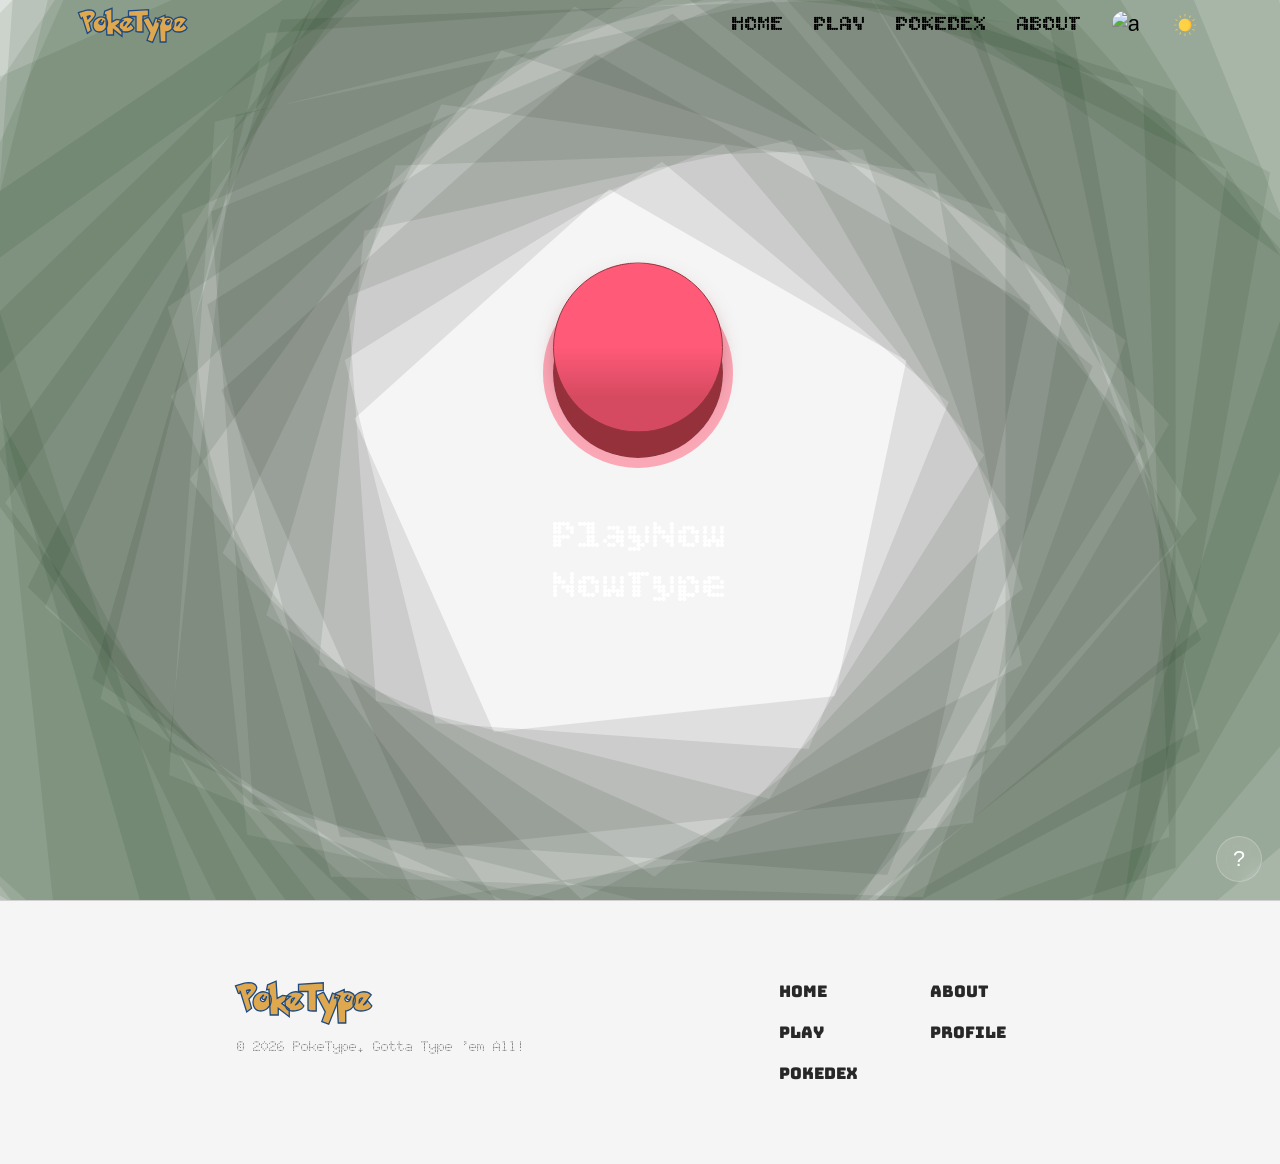
==== play/index.html @ 8fdbaba6 "Initial commit" ====
<!doctype html>
<html lang="en">
  <head>
    <meta charset="UTF-8" />
    <meta name="viewport" content="width=device-width, initial-scale=1.0" />
    <title>Play</title>
    <link rel="stylesheet" href="/css/style.css" />
    <link rel="icon" type="image/png" href="../assets/images/pokeball.png" />
  </head>
  <body>
    <style>
      .help-button {
        position: fixed;
        right: 18px;
        bottom: 18px;
        width: 46px;
        height: 46px;
        border-radius: 50%;
        display: flex;
        align-items: center;
        justify-content: center;
        background: rgba(255, 255, 255, 0.12);
        color: white;
        text-decoration: none;
        font-size: 1.35rem;
        border: 1px solid rgba(255, 255, 255, 0.22);
        backdrop-filter: blur(8px);
        z-index: 1001;
      }

      .help-button:hover {
        background: rgba(255, 255, 255, 0.22);
      }
      .redbtn {
        --primary: 255, 90, 120;
        --secondary: 150, 50, 60;
        width: 170px;
        height: 170px;
        border: none;
        outline: none;
        cursor: pointer;
        user-select: none;
        touch-action: manipulation;
        outline: 10px solid rgb(var(--primary), 0.5);
        border-radius: 100%;
        position: relative;
        transition: 0.3s;
      }

      .redbtn .back {
        background: rgb(var(--secondary));
        border-radius: 100%;
        position: absolute;
        left: 0;
        top: 0;
        width: 100%;
        height: 100%;
      }

      .redbtn .front {
        background: linear-gradient(
          0deg,
          rgba(var(--primary), 0.6) 20%,
          rgba(var(--primary)) 50%
        );
        box-shadow: 0 0.5em 1em -0.2em rgba(var(--secondary), 0.5);
        border-radius: 100%;
        position: absolute;
        border: 1px solid rgb(var(--secondary));
        left: 0;
        top: 0;
        width: 100%;
        height: 100%;
        display: flex;
        justify-content: center;
        align-items: center;
        font-size: 1.2rem;
        font-weight: 600;
        font-family: inherit;
        transform: translateY(-15%);
        transition: 0.15s;
        color: rgb(var(--secondary));
      }

      .redbtn:active .front {
        transform: translateY(0%);
        box-shadow: 0 0;
      }
      .floating {
        animation-name: floating;
        animation-duration: 0.8s;
        animation-iteration-count: infinite;
        animation-timing-function: ease-in-out;
      }

      @keyframes floating {
        from {
          transform: translate(0, 0px);
          color: red;
        }
        65% {
          transform: translate(0, 10px);
          color: yellow;
        }
        to {
          transform: translate(0, -0px);
          color: green;
        }
      }

      #ssection {
        background-color: var(--bg-color);
        background-image: url("data:image/svg+xml,%3Csvg xmlns='http://www.w3.org/2000/svg' viewBox='0 0 2000 1500'%3E%3Cdefs%3E%3Cpath fill='none' stroke-width='155.3' stroke-opacity='0.09' id='a' d='M0.74-509.63l485.39 352.65l-185.4 570.61h-599.97l-185.4-570.61L0.74-509.63 M0.74-510.87l-486.56 353.51l185.85 571.99h601.42L487.3-157.36L0.74-510.87L0.74-510.87z'/%3E%3C/defs%3E%3Cg style='transform-origin:center'%3E%3Cg transform='' style='transform-origin:center'%3E%3Cg transform='rotate(-160 0 0)' style='transform-origin:center'%3E%3Cg transform='translate(1000 750)'%3E%3Cuse stroke='%23000' href='%23a' transform='rotate(10 0 0) scale(1.1)'/%3E%3Cuse stroke='%23001500' href='%23a' transform='rotate(20 0 0) scale(1.2)'/%3E%3Cuse stroke='%23001700' href='%23a' transform='rotate(30 0 0) scale(1.3)'/%3E%3Cuse stroke='%23001900' href='%23a' transform='rotate(40 0 0) scale(1.4)'/%3E%3Cuse stroke='%23001c00' href='%23a' transform='rotate(50 0 0) scale(1.5)'/%3E%3Cuse stroke='%23001e00' href='%23a' transform='rotate(60 0 0) scale(1.6)'/%3E%3Cuse stroke='%23001f00' href='%23a' transform='rotate(70 0 0) scale(1.7)'/%3E%3Cuse stroke='%23002100' href='%23a' transform='rotate(80 0 0) scale(1.8)'/%3E%3Cuse stroke='%23002300' href='%23a' transform='rotate(90 0 0) scale(1.9)'/%3E%3Cuse stroke='%23002500' href='%23a' transform='rotate(100 0 0) scale(2)'/%3E%3Cuse stroke='%23002800' href='%23a' transform='rotate(110 0 0) scale(2.1)'/%3E%3Cuse stroke='%23002a00' href='%23a' transform='rotate(120 0 0) scale(2.2)'/%3E%3Cuse stroke='%23002d00' href='%23a' transform='rotate(130 0 0) scale(2.3)'/%3E%3Cuse stroke='%23003000' href='%23a' transform='rotate(140 0 0) scale(2.4)'/%3E%3Cuse stroke='%23003200' href='%23a' transform='rotate(150 0 0) scale(2.5)'/%3E%3Cuse stroke='%23003500' href='%23a' transform='rotate(160 0 0) scale(2.6)'/%3E%3C/g%3E%3C/g%3E%3C/g%3E%3C/g%3E%3C/svg%3E");
        background-attachment: fixed;
        background-size: cover;
      }
    </style>
    <div id="navbar"></div>
    <section
      style="
        height: 100vh;
        width: 100vw;
        display: flex;
        align-items: center;
        justify-content: center;
      "
      id="ssection"
    >
      <div>
        <a href="play.html"
          ><button class="redbtn">
            <span class="back"></span>
            <span class="front"></span></button
        ></a>
        <p
          style="
            color: white;
            font-size: 42px;
            margin-top: 50px;
            text-align: center;
            font-family: &quot;bitcountFont&quot;, sans-serif;
          "
          class="floating"
        >
          PlayNow
          <br />
          NowType
        </p>
      </div>
      <a href="/about.html" id="helpButton" class="help-button">?</a>
    </section>
    <div id="footer"></div>
    <script src="/js/main.js"></script>
  </body>
</html>
---- css/style.css ----
@font-face {
  font-family: "pokesolidFont";
  src: url("/fonts/pokesolid.ttf") format("truetype");
  font-weight: normal;
  font-style: normal;
}
@font-face {
  font-family: "bitcountFont";
  src: url("/fonts/bitcount.ttf") format("truetype");
  font-weight: normal;
  font-style: normal;
}
@font-face {
  font-family: "bungeeFont";
  src: url("/fonts/bungee.ttf") format("truetype");
  font-weight: normal;
  font-style: normal;
}
@font-face {
  font-family: "dotoFont";
  src: url("/fonts/doto.ttf") format("truetype");
  font-weight: normal;
  font-style: normal;
}
@font-face {
  font-family: "nableFont";
  src: url("/fonts/nable.ttf") format("truetype");
  font-weight: normal;
  font-style: normal;
}
@font-face {
  font-family: "greatvibesFont";
  src: url("/fonts/greatvibes.ttf") format("truetype");
  font-weight: normal;
  font-style: normal;
}
* {
  margin: 0;
  padding: 0;
  box-sizing: border-box;
  font-family: sans-serif;
}

body {
  background-color: var(--bg-color, #0d0810);
  overflow-x: hidden;
}
.hero {
  position: relative;
  height: 100vh;
  overflow: hidden;
  display: flex;
  align-items: center;
  justify-content: center;
}
.heroimage {
  position: absolute;
  right: 0;
  bottom: 0;
  width: auto;
  height: 435px;
}
.heroimage1 {
  position: absolute;
  left: 0;
  bottom: 0;
  margin: 20px;
  margin-left: 30px;
  display: flex;
  z-index: 2;
  align-items: center;
}
.heroimage1 img {
  height: auto;
  width: 180px;
}
.heroimage1 p {
  color: rgb(132, 174, 50);
  margin-left: 10px;
  font-size: 40px;
  font-family: "bitcountFont", sans-serif;
}
.bg-video {
  position: absolute;
  top: 50%;
  left: 50%;
  width: 100%;
  height: 100%;
  object-fit: cover;
  transform: translate(-50%, -50%);
  z-index: -2;
}

.overlay {
  position: absolute;
  width: 100%;
  height: 100%;
  background: rgba(0, 0, 0, 0.65);
  z-index: -1;
}

.hero-content {
  color: white;
  text-align: center;
}

.title {
  font-size: 120px;
  font-weight: bolder;
  color: #dfa84e;
  font-family: "pokesolidFont", sans-serif;
  -webkit-text-stroke: 4px rgb(29, 74, 129);
}

.description {
  font-size: 22px;
  max-width: 700px;
  margin: 20px auto 0 auto;
  line-height: 1.6;
  text-align: center;
  font-family: "dotoFont", sans-serif;
  margin-bottom: 20px;
}

.btn1 {
  color: #abebdc;
  background-color: transparent;
  border: 1.5px solid #abebdc;
  text-decoration: none;
  border-radius: 2px;
  padding: 5px 15px 5px 15px;
  font-size: 20px;
  font-weight: 500;
  cursor: pointer;
}
.btn1:hover {
  background-color: #9acec2;
  color: #754b49;
  border-radius: 0 15px 0 15px;
}
.wave1 {
  width: 100%;
  position: absolute;
  bottom: -30px;
  z-index: 1;
}

:root {
  --bg-color: #0d0810;
  --text-color: #ffffff;
  --title-color: #dfa84e;
  --btn-color: #abebdc;
  --nav-logo-color: #dfa84e;
  --nav-link-color: rgb(223, 223, 223);
  --nav-link-hover: #8eb53f;
}

.theme-light {
  --bg-color: #f5f5f5;
  --text-color: #111111;
  --normal-text: #000;
  --about-text: rgb(40, 40, 40);
  --nav-logo-color: #0d0810;
  --nav-link-color: #0d0810;
  --nav-link-hover: #4a7a2a;
  --footer-border: rgba(63, 63, 63, 0.2);
}

.theme-dark {
  --bg-color: #0d0810;
  --text-color: #ffffff;
  --normal-text: #fff;
  --about-text: rgb(214, 214, 214);
  --nav-logo-color: #dfa84e;
  --nav-link-color: rgb(223, 223, 223);
  --nav-link-hover: #8eb53f;
  --footer-border: rgba(255, 255, 255, 0.2);
}

/* 2nd */
#section1 {
  height: 100vh;
  display: flex;
  width: 100%;
  justify-items: center;
  justify-content: center;
  align-items: center;
  padding: 0px 200px 0px 200px;
}
.section1box {
  display: flex;
  width: auto;
  height: auto;
}

.pokedex {
  font-size: 92px;
  font-weight: bolder;
  color: #df4e4e;
  font-family: "bitcountFont", sans-serif;
}
.colorbox {
  background-size: cover;
  background-repeat: no-repeat;
  position: relative;
  flex: 6;
  height: auto;
  background-image: url("/assets/images/balls.gif");
  border-radius: 10px;
}

/* 3rd */
#section2 {
  height: 70vh;
  width: 100%;
  display: flex;
  align-items: center;
  justify-content: center;
  color: var(--normal-text);
  font-size: 72px;
  text-align: center;
  padding: 0 50px;
  font-family: "bitcountFont", sans-serif;
}
#section2 u {
  font-family: "bitcountFont", sans-serif;
}

/* 4th */
#section4 {
  display: flex;
  width: 100%;
  align-items: center;
  justify-content: center;
  min-height: 75vh;
}
.cardcontainer {
  display: flex;
  justify-content: space-between;
  width: 75%;
}
.card1 {
  background-color: #ee5522;
  background-image: url("data:image/svg+xml,%3Csvg xmlns='http://www.w3.org/2000/svg' viewBox='0 0 2000 1500'%3E%3Cdefs%3E%3CradialGradient id='a' gradientUnits='objectBoundingBox'%3E%3Cstop offset='0' stop-color='%23FB3'/%3E%3Cstop offset='1' stop-color='%23ee5522'/%3E%3C/radialGradient%3E%3ClinearGradient id='b' gradientUnits='userSpaceOnUse' x1='0' y1='750' x2='1550' y2='750'%3E%3Cstop offset='0' stop-color='%23f7882b'/%3E%3Cstop offset='1' stop-color='%23ee5522'/%3E%3C/linearGradient%3E%3Cpath id='s' fill='url(%23b)' d='M1549.2 51.6c-5.4 99.1-20.2 197.6-44.2 293.6c-24.1 96-57.4 189.4-99.3 278.6c-41.9 89.2-92.4 174.1-150.3 253.3c-58 79.2-123.4 152.6-195.1 219c-71.7 66.4-149.6 125.8-232.2 177.2c-82.7 51.4-170.1 94.7-260.7 129.1c-90.6 34.4-184.4 60-279.5 76.3C192.6 1495 96.1 1502 0 1500c96.1-2.1 191.8-13.3 285.4-33.6c93.6-20.2 185-49.5 272.5-87.2c87.6-37.7 171.3-83.8 249.6-137.3c78.4-53.5 151.5-114.5 217.9-181.7c66.5-67.2 126.4-140.7 178.6-218.9c52.3-78.3 96.9-161.4 133-247.9c36.1-86.5 63.8-176.2 82.6-267.6c18.8-91.4 28.6-184.4 29.6-277.4c0.3-27.6 23.2-48.7 50.8-48.4s49.5 21.8 49.2 49.5c0 0.7 0 1.3-0.1 2L1549.2 51.6z'/%3E%3Cg id='g'%3E%3Cuse href='%23s' transform='scale(0.12) rotate(60)'/%3E%3Cuse href='%23s' transform='scale(0.2) rotate(10)'/%3E%3Cuse href='%23s' transform='scale(0.25) rotate(40)'/%3E%3Cuse href='%23s' transform='scale(0.3) rotate(-20)'/%3E%3Cuse href='%23s' transform='scale(0.4) rotate(-30)'/%3E%3Cuse href='%23s' transform='scale(0.5) rotate(20)'/%3E%3Cuse href='%23s' transform='scale(0.6) rotate(60)'/%3E%3Cuse href='%23s' transform='scale(0.7) rotate(10)'/%3E%3Cuse href='%23s' transform='scale(0.835) rotate(-40)'/%3E%3Cuse href='%23s' transform='scale(0.9) rotate(40)'/%3E%3Cuse href='%23s' transform='scale(1.05) rotate(25)'/%3E%3Cuse href='%23s' transform='scale(1.2) rotate(8)'/%3E%3Cuse href='%23s' transform='scale(1.333) rotate(-60)'/%3E%3Cuse href='%23s' transform='scale(1.45) rotate(-30)'/%3E%3Cuse href='%23s' transform='scale(1.6) rotate(10)'/%3E%3C/g%3E%3C/defs%3E%3Cg transform='rotate(0 0 0)'%3E%3Cg transform='rotate(0 0 0)'%3E%3Ccircle fill='url(%23a)' r='3000'/%3E%3Cg opacity='0.5'%3E%3Ccircle fill='url(%23a)' r='2000'/%3E%3Ccircle fill='url(%23a)' r='1800'/%3E%3Ccircle fill='url(%23a)' r='1700'/%3E%3Ccircle fill='url(%23a)' r='1651'/%3E%3Ccircle fill='url(%23a)' r='1450'/%3E%3Ccircle fill='url(%23a)' r='1250'/%3E%3Ccircle fill='url(%23a)' r='1175'/%3E%3Ccircle fill='url(%23a)' r='900'/%3E%3Ccircle fill='url(%23a)' r='750'/%3E%3Ccircle fill='url(%23a)' r='500'/%3E%3Ccircle fill='url(%23a)' r='380'/%3E%3Ccircle fill='url(%23a)' r='250'/%3E%3C/g%3E%3Cg transform='rotate(0 0 0)'%3E%3Cuse href='%23g' transform='rotate(10)'/%3E%3Cuse href='%23g' transform='rotate(120)'/%3E%3Cuse href='%23g' transform='rotate(240)'/%3E%3C/g%3E%3Ccircle fill-opacity='0.1' fill='url(%23a)' r='3000'/%3E%3C/g%3E%3C/g%3E%3C/svg%3E");
  background-attachment: fixed;
  background-size: cover;
  border-radius: 0 0 10px 0;
  width: 30%;
  height: 350px;
  position: relative;
  padding: 20px;
}
.card1 img {
  position: absolute;
  right: -20px;
  bottom: -30px;
  width: auto;
  height: 60%;
  transform: scaleX(-1);
}
.card2 {
  background-color: #000000;
  background-image: url("data:image/svg+xml,%3Csvg xmlns='http://www.w3.org/2000/svg' width='100%25' height='100%25' viewBox='0 0 1600 800'%3E%3Cg %3E%3Cpolygon fill='%23220000' points='1600 160 0 460 0 350 1600 50'/%3E%3Cpolygon fill='%23440000' points='1600 260 0 560 0 450 1600 150'/%3E%3Cpolygon fill='%23660000' points='1600 360 0 660 0 550 1600 250'/%3E%3Cpolygon fill='%23880000' points='1600 460 0 760 0 650 1600 350'/%3E%3Cpolygon fill='%23A00' points='1600 800 0 800 0 750 1600 450'/%3E%3C/g%3E%3C/svg%3E");
  background-attachment: fixed;
  background-size: cover;
  width: 30%;
  height: 350px;
  position: relative;
  padding: 20px;
}
.card2 img {
  position: absolute;
  right: -20px;
  bottom: -35px;
  width: auto;
  height: 55%;
}
.card3 {
  background-color: #000000;
  background-image: url("data:image/svg+xml,%3Csvg xmlns='http://www.w3.org/2000/svg' width='100%25' height='100%25' viewBox='0 0 800 800'%3E%3Cg %3E%3Ccircle fill='%23000000' cx='400' cy='400' r='600'/%3E%3Ccircle fill='%23230046' cx='400' cy='400' r='500'/%3E%3Ccircle fill='%232f0052' cx='400' cy='400' r='400'/%3E%3Ccircle fill='%233b075e' cx='400' cy='400' r='300'/%3E%3Ccircle fill='%2348156a' cx='400' cy='400' r='200'/%3E%3Ccircle fill='%23552277' cx='400' cy='400' r='100'/%3E%3C/g%3E%3C/svg%3E");
  background-attachment: fixed;
  background-size: cover;
  width: 30%;
  height: 350px;
  position: relative;
  padding: 20px;
}
.card3 img {
  position: absolute;
  right: -20px;
  bottom: -35px;
  width: auto;
  height: 55%;
}
#edge {
  background-color: var(--bg-color);
  width: 90px;
  height: 80px;
  position: absolute;
  z-index: 1;
  top: -50px;
  left: -50px;
  transform: rotate(45deg);
}

.gotoabout {
  width: 100%;
  text-align: center;
}
.gotoabout a {
  color: white;
  font-family: "bitcountFont", sans-serif;
  font-size: 20px;
  text-decoration: underline;
}
.gotoabout a:hover {
  color: rgb(97, 146, 11);
  transition-duration: 0.2s;
}

.linking {
  width: 100%;
  height: 60vh;
  display: flex;
  justify-content: end;
  padding-right: 50px;
}
#profilebanner {
  width: 100%;
  height: 30vh;
  color: white;
  margin: 200px 0 50px 0;
  display: flex;
  justify-content: center;
  align-items: center;
  font-size: 72px;
  text-shadow: 5px 5px #b32128;
  position: relative;
}
#profilebanner p {
  line-height: 40px;
  font-family: "bitcountFont", sans-serif;
  background-color: rgba(0, 0, 0, 0.5);
  z-index: 10;
  text-align: center;
  padding: 15px 20px;
}
.pokedexbtn {
  background-color: #bcba34;
  text-decoration: none;
  border: none;
  padding: 30px 150px 0 10px;
  border-radius: 4px;
  width: 10px;
  cursor: pointer;
  margin-top: 10px;
  font-family: "bitcountFont", sans-serif;
  font-size: 42px;
  color: var(--normal-text);
}
.pokedexbtn:hover {
  background-color: #e3e14d;
  border-radius: 12px;
  transition-duration: 0.2s;
}
.profilelink {
  font-size: 14px;
  text-shadow: none;
  color: white;
  font-weight: bold;
  font-family: "dotoFont", sans-serif;
}
.profilelink:hover {
  color: rgb(159, 222, 159);
  transition-duration: 0.2s;
}
@media (max-width: 58rem) {
  #section1 {
    padding: 0 80px;
  }
  .section1box {
    flex-direction: column;
  }
  .colorbox {
    display: none;
  }
  .title {
    font-size: 80px;
    -webkit-text-stroke: 2px rgb(29, 74, 129);
  }
  .heroimage {
    height: 360px;
  }
  .heroimage1 img {
    width: 140px;
  }
  .heroimage1 p {
    font-size: 30px;
  }
  .cardcontainer {
    width: 90%;
    flex-direction: column;
    gap: 50px;
  }
  .card1 {
    width: 100%;
  }
  .card1 img {
    right: 0;
  }
  .card2 {
    width: 100%;
  }
  .card2 img {
    right: 0;
  }
  .card3 {
    width: 100%;
  }
  .card3 img {
    right: 0;
  }
  .pokedex {
    font-size: 72px;
  }
  #section2 {
    font-size: 62px;
    padding: 30px 0;
  }
  .linking {
    margin: 0;
  }
  .gotoabout {
    margin-top: 80px;
  }
  .description {
    font-size: 18px;
    margin-top: 10px;
  }
  #profilebanner {
    font-size: 62px;
  }
  .pokedexbtn {
    padding: 20px 100px 5px 5px;
  }
}

@media (max-width: 40rem) {
  #section1 {
    padding: 0 20px;
  }
  .title {
    font-size: 50px;
    -webkit-text-stroke: 1px rgb(29, 74, 129);
  }
  .heroimage {
    height: 260px;
  }
  .heroimage1 {
    margin: 5px;
  }
  .heroimage1 img {
    width: 100px;
  }
  .heroimage1 p {
    font-size: 25px;
  }
  .sleeppokes {
    display: none;
  }
  .pokedex {
    font-size: 62px;
  }
  #section2 {
    font-size: 48px;
    padding: 20px 0;
  }
  .linking {
    margin: 0;
    margin-top: 50px;
  }
  .description {
    font-size: 14px;
    margin-top: 5px;
  }
  #profilebanner {
    font-size: 52px;
  }
}
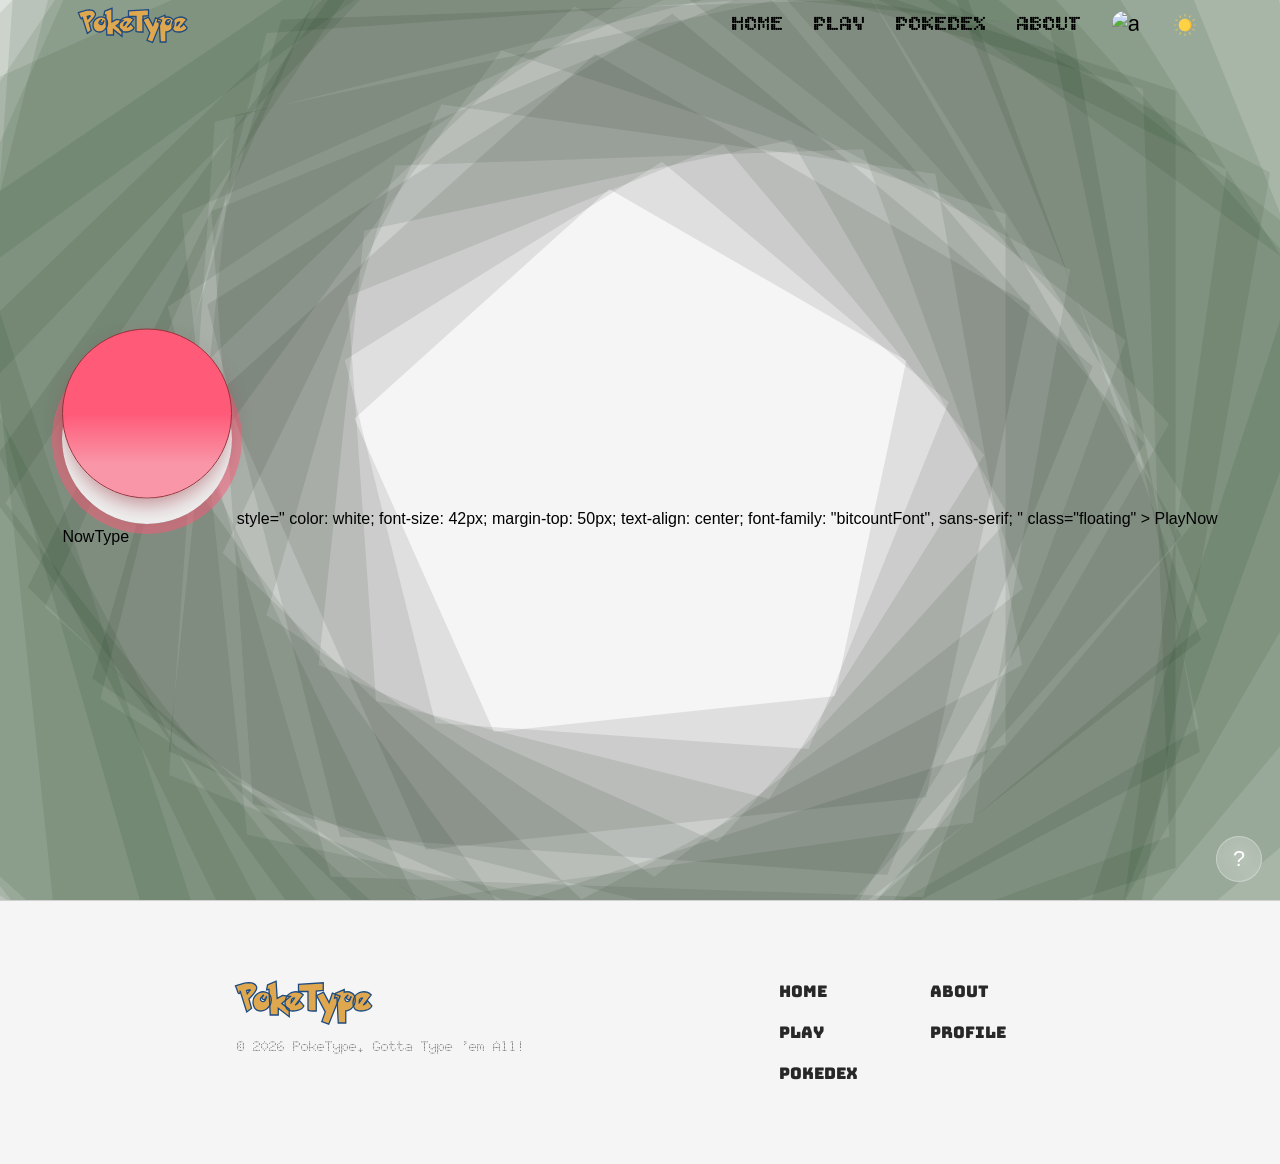
==== commit f07b5f30: "fix5" ====
--- a/play/index.html
+++ b/play/index.html
@@ -4,7 +4,7 @@
     <meta charset="UTF-8" />
     <meta name="viewport" content="width=device-width, initial-scale=1.0" />
     <title>Play</title>
-    <link rel="stylesheet" href="/css/style.css" />
+    <link rel="stylesheet" href="../css/style.css" />
     <link rel="icon" type="image/png" href="../assets/images/pokeball.png" />
   </head>
   <body>
@@ -127,12 +127,12 @@
       id="ssection"
     >
       <div>
-        <a href="play.html"
+        <a href="../play.html"
           ><button class="redbtn">
-            <span class="back"></span>
+      <a href="../about.html" id="helpButton" class="help-button">?</a>
             <span class="front"></span></button
         ></a>
-        <p
+    <script src="../js/main.js"></script>
           style="
             color: white;
             font-size: 42px;
@@ -147,9 +147,9 @@
           NowType
         </p>
       </div>
-      <a href="/about.html" id="helpButton" class="help-button">?</a>
+      <a href="../about.html" id="helpButton" class="help-button">?</a>
     </section>
     <div id="footer"></div>
-    <script src="/js/main.js"></script>
+    <script src="../js/main.js"></script>
   </body>
 </html>
--- a/css/style.css
+++ b/css/style.css
@@ -1,36 +1,36 @@
 @font-face {
   font-family: "pokesolidFont";
-  src: url("/fonts/pokesolid.ttf") format("truetype");
+  src: url("../fonts/pokesolid.ttf") format("truetype");
   font-weight: normal;
   font-style: normal;
 }
 @font-face {
   font-family: "bitcountFont";
-  src: url("/fonts/bitcount.ttf") format("truetype");
+  src: url("../fonts/bitcount.ttf") format("truetype");
   font-weight: normal;
   font-style: normal;
 }
 @font-face {
   font-family: "bungeeFont";
-  src: url("/fonts/bungee.ttf") format("truetype");
+  src: url("../fonts/bungee.ttf") format("truetype");
   font-weight: normal;
   font-style: normal;
 }
 @font-face {
   font-family: "dotoFont";
-  src: url("/fonts/doto.ttf") format("truetype");
+  src: url("../fonts/doto.ttf") format("truetype");
   font-weight: normal;
   font-style: normal;
 }
 @font-face {
   font-family: "nableFont";
-  src: url("/fonts/nable.ttf") format("truetype");
+  src: url("../fonts/nable.ttf") format("truetype");
   font-weight: normal;
   font-style: normal;
 }
 @font-face {
   font-family: "greatvibesFont";
-  src: url("/fonts/greatvibes.ttf") format("truetype");
+  src: url("../fonts/greatvibes.ttf") format("truetype");
   font-weight: normal;
   font-style: normal;
 }
@@ -205,7 +205,7 @@
   position: relative;
   flex: 6;
   height: auto;
-  background-image: url("/assets/images/balls.gif");
+  background-image: url("../assets/images/balls.gif");
   border-radius: 10px;
 }
 
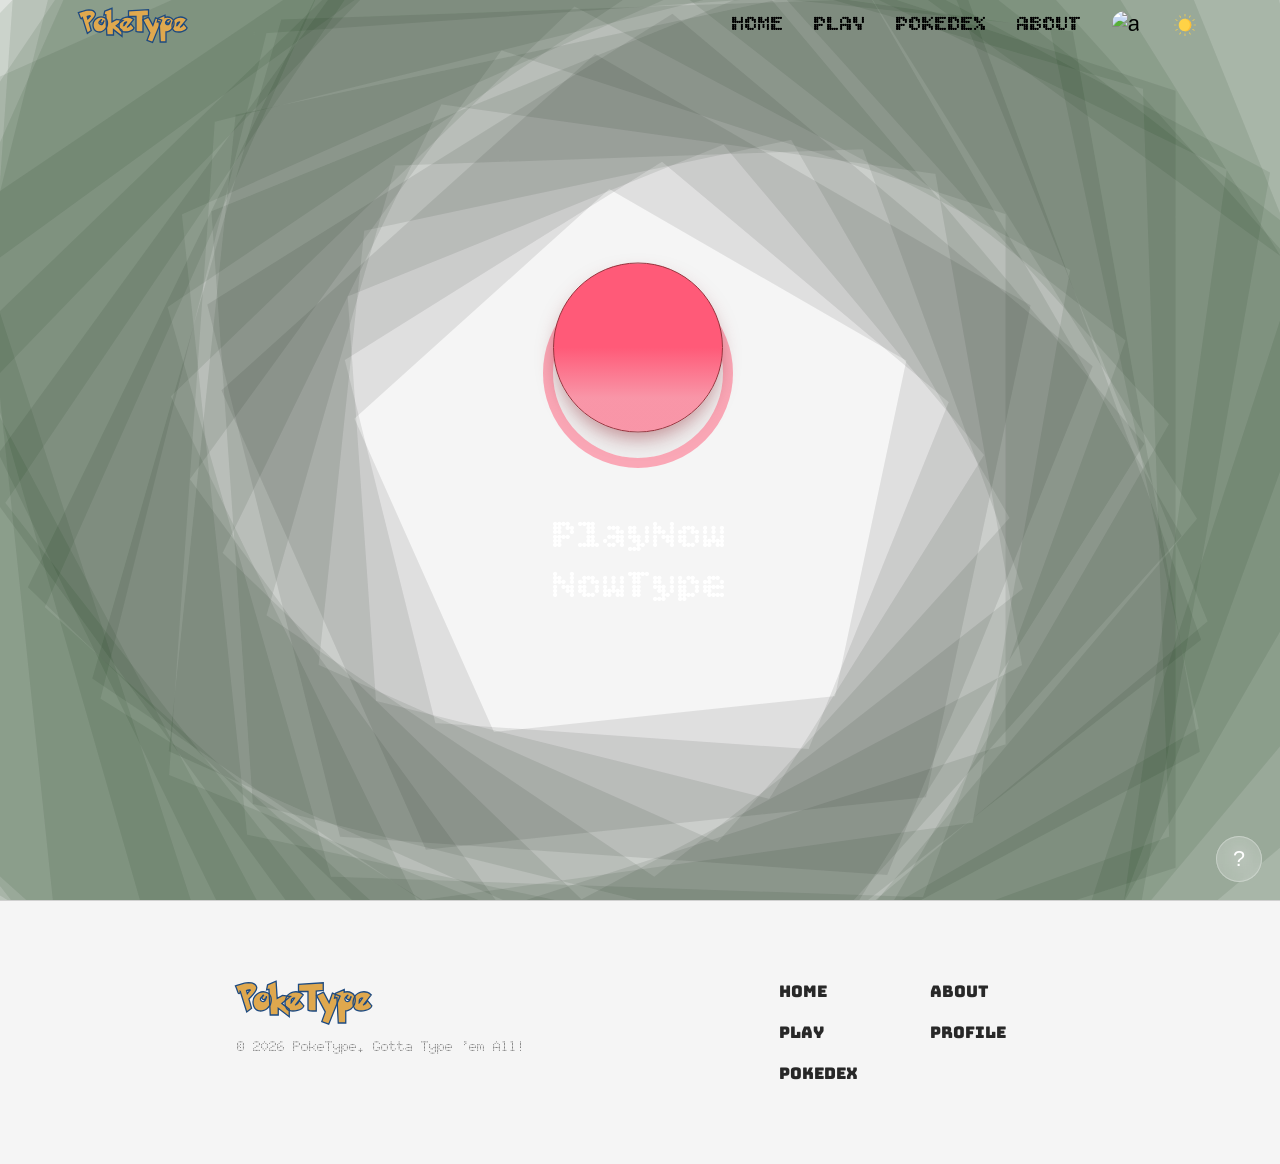
==== commit 054614a0: "fix7" ====
--- a/play/index.html
+++ b/play/index.html
@@ -129,10 +129,11 @@
       <div>
         <a href="../play.html"
           ><button class="redbtn">
-      <a href="../about.html" id="helpButton" class="help-button">?</a>
+            <a href="../about.html" id="helpButton" class="help-button">?</a>
             <span class="front"></span></button
         ></a>
-    <script src="../js/main.js"></script>
+        <script src="../js/main.js"></script>
+        <p
           style="
             color: white;
             font-size: 42px;
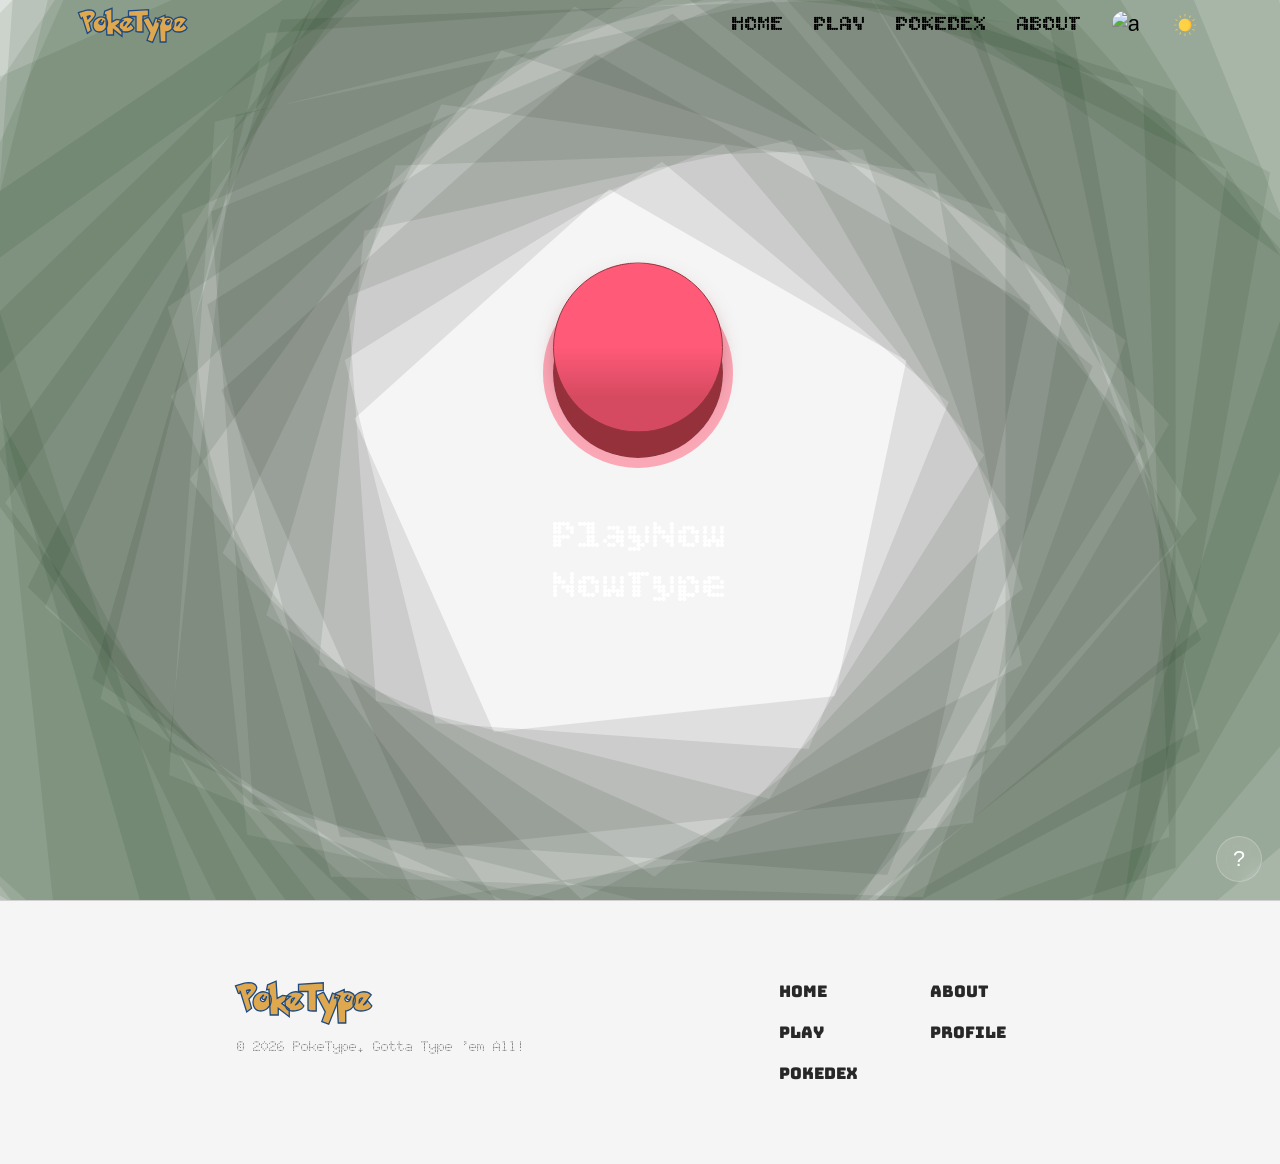
==== commit 7fe96f06: "fix8" ====
--- a/play/index.html
+++ b/play/index.html
@@ -31,6 +31,7 @@
       .help-button:hover {
         background: rgba(255, 255, 255, 0.22);
       }
+
       .redbtn {
         --primary: 255, 90, 120;
         --secondary: 150, 50, 60;
@@ -86,6 +87,7 @@
         transform: translateY(0%);
         box-shadow: 0 0;
       }
+
       .floating {
         animation-name: floating;
         animation-duration: 0.8s;
@@ -127,12 +129,12 @@
       id="ssection"
     >
       <div>
-        <a href="../play.html"
-          ><button class="redbtn">
-            <a href="../about.html" id="helpButton" class="help-button">?</a>
-            <span class="front"></span></button
-        ></a>
-        <script src="../js/main.js"></script>
+        <a href="./play.html">
+          <button class="redbtn" type="button">
+            <span class="back"></span>
+            <span class="front"></span>
+          </button>
+        </a>
         <p
           style="
             color: white;
